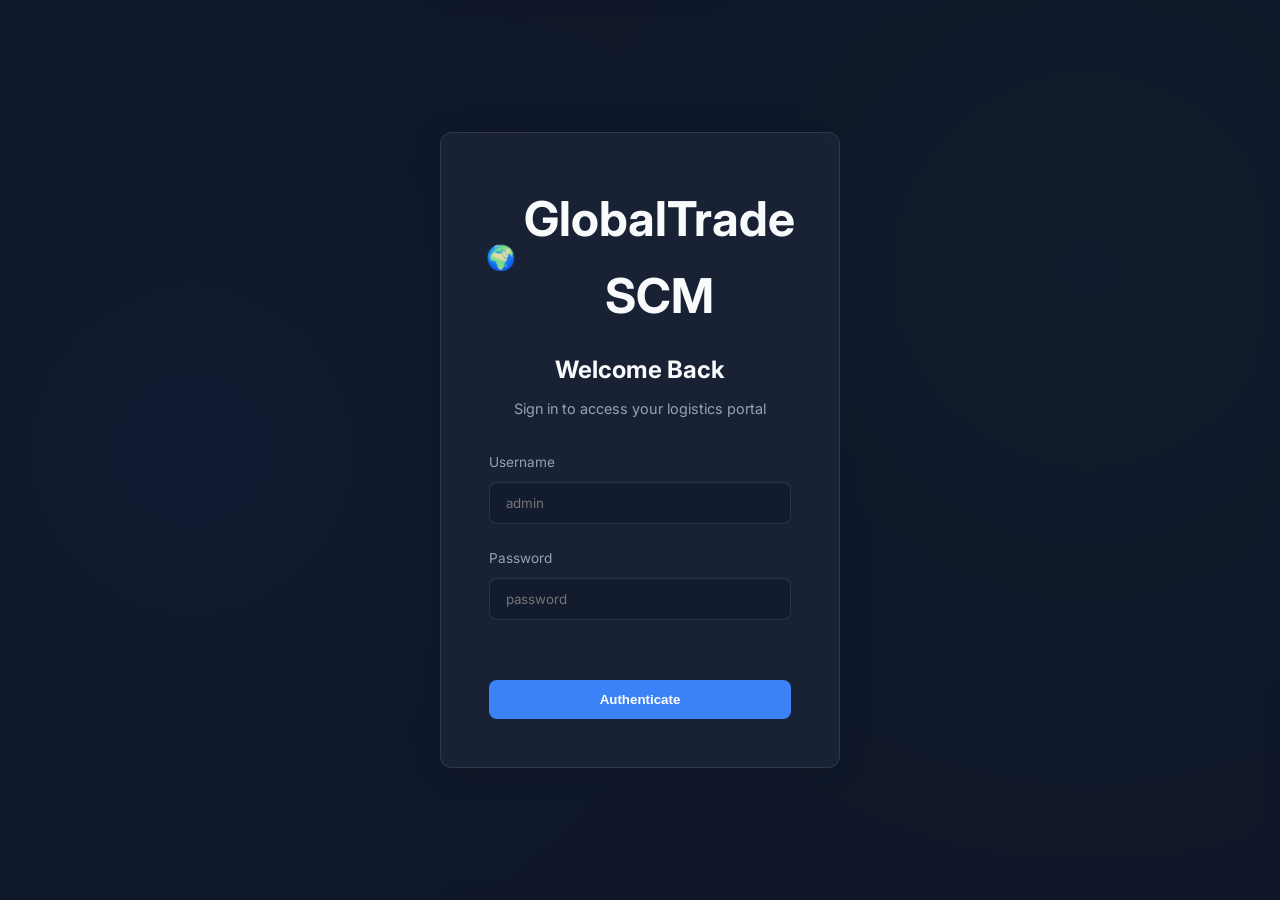
==== scm-web/src/main/webapp/index.html @ b2ce6d3a "fix" ====
<!DOCTYPE html>
<html lang="en">
<head>
    <meta charset="UTF-8">
    <meta name="viewport" content="width=device-width, initial-scale=1.0">
    <title>GlobalTrade Logistics Portal</title>
    <link href="https://fonts.googleapis.com/css2?family=Inter:wght@300;400;600;700&display=swap" rel="stylesheet">
    <link rel="stylesheet" href="css/style.css">
</head>
<body>
    <!-- Login Overlay -->
    <div id="login-overlay" class="overlay active">
        <div class="glass-panel login-box">
            <div class="logo">
                <span class="icon">🌍</span>
                <h1>GlobalTrade SCM</h1>
            </div>
            <h2>Welcome Back</h2>
            <p>Sign in to access your logistics portal</p>
            
            <form id="login-form">
                <div class="input-group">
                    <label for="username">Username</label>
                    <input type="text" id="username" name="username" required placeholder="admin">
                </div>
                <div class="input-group">
                    <label for="password">Password</label>
                    <input type="password" id="password" name="password" required placeholder="password">
                </div>
                <div id="login-error" class="error-message"></div>
                <button type="submit" class="btn-primary">Authenticate</button>
            </form>
        </div>
    </div>

    <!-- Main Dashboard -->
    <div id="dashboard" class="dashboard-container hidden">
        <!-- Sidebar Navigation -->
        <aside class="glass-panel sidebar">
            <div class="logo">
                <span class="icon">🌍</span>
                <h2>GlobalTrade</h2>
            </div>
            <nav class="nav-menu">
                <a href="#" class="nav-item active" data-target="overview">
                    <span class="nav-icon">📊</span> Overview
                </a>
                <a href="#" class="nav-item" data-target="shipments">
                    <span class="nav-icon">🚢</span> Active Shipments
                </a>
                <a href="#" class="nav-item" data-target="inventory">
                    <span class="nav-icon">📦</span> Low Stock Alerts
                </a>
                <a href="#" class="nav-item" data-target="vendors">
                    <span class="nav-icon">🤝</span> Vendors
                </a>
            </nav>
            
            <div class="user-profile">
                <div class="avatar">U</div>
                <div class="user-info">
                    <span id="display-user">User</span>
                    <button id="logout-btn" class="btn-text">Logout</button>
                </div>
            </div>
        </aside>

        <!-- Main Content Area -->
        <main class="main-content">
            <header class="topbar">
                <h1>Logistics Overview</h1>
                <div class="actions">
                    <button class="btn-icon">🔔 <span class="badge">3</span></button>
                    <button class="btn-icon">⚙️</button>
                </div>
            </header>

            <!-- Overview Section -->
            <section id="section-overview" class="content-section active">
                <div class="stats-grid">
                    <div class="glass-card stat-card">
                        <h3>Active Shipments</h3>
                        <div class="stat-value" id="stat-shipments">-</div>
                        <div class="stat-trend positive">↑ Live Tracking</div>
                    </div>
                    <div class="glass-card stat-card">
                        <h3>Low Stock Items</h3>
                        <div class="stat-value" id="stat-inventory">-</div>
                        <div class="stat-trend negative">Attention Required</div>
                    </div>
                    <div class="glass-card stat-card">
                        <h3>System Status</h3>
                        <div class="stat-value text-success">Online</div>
                        <div class="stat-trend">All services operational</div>
                    </div>
                </div>

                <div class="data-panels">
                    <!-- Recent Shipments Panel -->
                    <div class="glass-panel data-panel">
                        <div class="panel-header">
                            <h2>Recent Active Shipments</h2>
                            <button class="btn-secondary btn-sm" id="refresh-shipments">Refresh</button>
                        </div>
                        <div class="table-responsive">
                            <table class="data-table">
                                <thead>
                                    <tr>
                                        <th>Tracking #</th>
                                        <th>Status</th>
                                        <th>Origin</th>
                                        <th>Destination</th>
                                        <th>Est. Delivery</th>
                                    </tr>
                                </thead>
                                <tbody id="shipments-body">
                                    <tr><td colspan="5" class="text-center">Loading...</td></tr>
                                </tbody>
                            </table>
                        </div>
                    </div>

                    <!-- Low Stock Panel -->
                    <div class="glass-panel data-panel">
                        <div class="panel-header">
                            <h2>Inventory Alerts</h2>
                            <button class="btn-secondary btn-sm" id="refresh-inventory">Refresh</button>
                        </div>
                        <div class="table-responsive">
                            <table class="data-table">
                                <thead>
                                    <tr>
                                        <th>SKU</th>
                                        <th>Name</th>
                                        <th>Current Level</th>
                                        <th>Reorder Point</th>
                                        <th>Status</th>
                                    </tr>
                                </thead>
                                <tbody id="inventory-body">
                                    <tr><td colspan="5" class="text-center">Loading...</td></tr>
                                </tbody>
                            </table>
                        </div>
                    </div>
                </div>
            </section>
        </main>
    </div>

    <script type="module" src="js/app.js"></script>
</body>
</html>
---- scm-web/src/main/webapp/css/style.css ----
:root {
    --bg-color: #0f172a;
    --text-color: #f8fafc;
    --text-muted: #94a3b8;
    --primary: #3b82f6;
    --primary-hover: #2563eb;
    --danger: #ef4444;
    --success: #10b981;
    --glass-bg: rgba(30, 41, 59, 0.7);
    --glass-border: rgba(255, 255, 255, 0.1);
    --shadow: 0 4px 30px rgba(0, 0, 0, 0.1);
    --border-radius: 12px;
}

* {
    box-sizing: border-box;
    margin: 0;
    padding: 0;
}

body {
    font-family: 'Inter', sans-serif;
    background-color: var(--bg-color);
    color: var(--text-color);
    line-height: 1.6;
    height: 100vh;
    overflow: hidden;
    background-image: 
        radial-gradient(circle at 15% 50%, rgba(59, 130, 246, 0.15) 0%, transparent 50%),
        radial-gradient(circle at 85% 30%, rgba(16, 185, 129, 0.15) 0%, transparent 50%);
}

/* Glassmorphism Classes */
.glass-panel, .glass-card {
    background: var(--glass-bg);
    backdrop-filter: blur(12px);
    -webkit-backdrop-filter: blur(12px);
    border: 1px solid var(--glass-border);
    border-radius: var(--border-radius);
    box-shadow: var(--shadow);
}

/* Overlays */
.overlay {
    position: fixed;
    inset: 0;
    background: rgba(15, 23, 42, 0.8);
    backdrop-filter: blur(8px);
    display: flex;
    justify-content: center;
    align-items: center;
    z-index: 1000;
    opacity: 0;
    pointer-events: none;
    transition: opacity 0.3s ease;
}

.overlay.active {
    opacity: 1;
    pointer-events: all;
}

.hidden {
    display: none !important;
}

/* Login Box */
.login-box {
    padding: 3rem;
    width: 100%;
    max-width: 400px;
    text-align: center;
    transform: translateY(20px);
    transition: transform 0.3s ease;
}

.overlay.active .login-box {
    transform: translateY(0);
}

.login-box h2 {
    margin: 1rem 0 0.5rem;
}

.login-box p {
    color: var(--text-muted);
    margin-bottom: 2rem;
    font-size: 0.9rem;
}

.logo {
    display: flex;
    align-items: center;
    justify-content: center;
    gap: 0.5rem;
    font-size: 1.5rem;
    font-weight: 700;
}

.input-group {
    margin-bottom: 1.5rem;
    text-align: left;
}

.input-group label {
    display: block;
    margin-bottom: 0.5rem;
    font-size: 0.85rem;
    color: var(--text-muted);
}

.input-group input {
    width: 100%;
    padding: 0.75rem 1rem;
    border-radius: 8px;
    background: rgba(15, 23, 42, 0.5);
    border: 1px solid var(--glass-border);
    color: white;
    font-family: inherit;
    transition: border-color 0.2s, box-shadow 0.2s;
}

.input-group input:focus {
    outline: none;
    border-color: var(--primary);
    box-shadow: 0 0 0 3px rgba(59, 130, 246, 0.2);
}

.btn-primary {
    width: 100%;
    padding: 0.75rem;
    background: var(--primary);
    color: white;
    border: none;
    border-radius: 8px;
    font-weight: 600;
    cursor: pointer;
    transition: background 0.2s, transform 0.1s;
}

.btn-primary:hover {
    background: var(--primary-hover);
}

.btn-primary:active {
    transform: scale(0.98);
}

.error-message {
    color: var(--danger);
    font-size: 0.85rem;
    margin-bottom: 1rem;
    min-height: 20px;
}

/* Dashboard Layout */
.dashboard-container {
    display: grid;
    grid-template-columns: 250px 1fr;
    height: 100vh;
}

.sidebar {
    padding: 2rem 1.5rem;
    display: flex;
    flex-direction: column;
    border-radius: 0;
    border-top: none;
    border-bottom: none;
    border-left: none;
}

.sidebar .logo {
    justify-content: flex-start;
    margin-bottom: 3rem;
}

.nav-menu {
    flex: 1;
    display: flex;
    flex-direction: column;
    gap: 0.5rem;
}

.nav-item {
    display: flex;
    align-items: center;
    gap: 1rem;
    padding: 0.75rem 1rem;
    color: var(--text-muted);
    text-decoration: none;
    border-radius: 8px;
    transition: background 0.2s, color 0.2s;
}

.nav-item:hover, .nav-item.active {
    background: rgba(255, 255, 255, 0.05);
    color: var(--text-color);
}

.nav-item.active {
    border-left: 3px solid var(--primary);
}

.user-profile {
    display: flex;
    align-items: center;
    gap: 1rem;
    padding-top: 2rem;
    border-top: 1px solid var(--glass-border);
}

.avatar {
    width: 40px;
    height: 40px;
    border-radius: 50%;
    background: var(--primary);
    display: flex;
    align-items: center;
    justify-content: center;
    font-weight: 600;
}

.user-info {
    display: flex;
    flex-direction: column;
}

.btn-text {
    background: none;
    border: none;
    color: var(--text-muted);
    font-size: 0.8rem;
    text-align: left;
    cursor: pointer;
    margin-top: 0.2rem;
}

.btn-text:hover {
    color: var(--text-color);
    text-decoration: underline;
}

/* Main Content */
.main-content {
    padding: 2rem 3rem;
    overflow-y: auto;
}

.topbar {
    display: flex;
    justify-content: space-between;
    align-items: center;
    margin-bottom: 2rem;
}

.actions {
    display: flex;
    gap: 1rem;
}

.btn-icon {
    background: var(--glass-bg);
    border: 1px solid var(--glass-border);
    color: var(--text-color);
    width: 40px;
    height: 40px;
    border-radius: 50%;
    cursor: pointer;
    position: relative;
    transition: background 0.2s;
}

.btn-icon:hover {
    background: rgba(255, 255, 255, 0.1);
}

.badge {
    position: absolute;
    top: -5px;
    right: -5px;
    background: var(--danger);
    color: white;
    font-size: 0.7rem;
    padding: 2px 6px;
    border-radius: 10px;
}

/* Stats Grid */
.stats-grid {
    display: grid;
    grid-template-columns: repeat(auto-fit, minmax(250px, 1fr));
    gap: 1.5rem;
    margin-bottom: 2rem;
}

.stat-card {
    padding: 1.5rem;
}

.stat-card h3 {
    font-size: 0.9rem;
    color: var(--text-muted);
    font-weight: 500;
}

.stat-value {
    font-size: 2.5rem;
    font-weight: 700;
    margin: 0.5rem 0;
}

.stat-trend {
    font-size: 0.85rem;
    color: var(--text-muted);
}

.stat-trend.positive { color: var(--success); }
.stat-trend.negative { color: var(--danger); }
.text-success { color: var(--success); }

/* Data Panels */
.data-panels {
    display: grid;
    grid-template-columns: 1fr;
    gap: 2rem;
}

.data-panel {
    padding: 1.5rem;
}

.panel-header {
    display: flex;
    justify-content: space-between;
    align-items: center;
    margin-bottom: 1.5rem;
}

.panel-header h2 {
    font-size: 1.2rem;
    font-weight: 600;
}

.btn-secondary {
    background: rgba(255, 255, 255, 0.05);
    border: 1px solid var(--glass-border);
    color: var(--text-color);
    padding: 0.5rem 1rem;
    border-radius: 6px;
    cursor: pointer;
    transition: background 0.2s;
}

.btn-secondary:hover {
    background: rgba(255, 255, 255, 0.1);
}

.btn-sm {
    font-size: 0.8rem;
    padding: 0.4rem 0.8rem;
}

/* Tables */
.table-responsive {
    overflow-x: auto;
}

.data-table {
    width: 100%;
    border-collapse: collapse;
}

.data-table th, .data-table td {
    padding: 1rem;
    text-align: left;
    border-bottom: 1px solid var(--glass-border);
}

.data-table th {
    font-weight: 600;
    color: var(--text-muted);
    font-size: 0.85rem;
    text-transform: uppercase;
    letter-spacing: 0.05em;
}

.data-table tr:last-child td {
    border-bottom: none;
}

.text-center {
    text-align: center;
}

.status-badge {
    padding: 0.3rem 0.6rem;
    border-radius: 12px;
    font-size: 0.8rem;
    font-weight: 600;
}

.status-badge.in_transit {
    background: rgba(59, 130, 246, 0.2);
    color: #60a5fa;
}

.status-badge.delivered {
    background: rgba(16, 185, 129, 0.2);
    color: #34d399;
}

.status-badge.delayed {
    background: rgba(239, 68, 68, 0.2);
    color: #f87171;
}

.status-badge.low_stock {
    background: rgba(245, 158, 11, 0.2);
    color: #fbbf24;
}

.status-badge.critical {
    background: rgba(239, 68, 68, 0.2);
    color: #f87171;
}
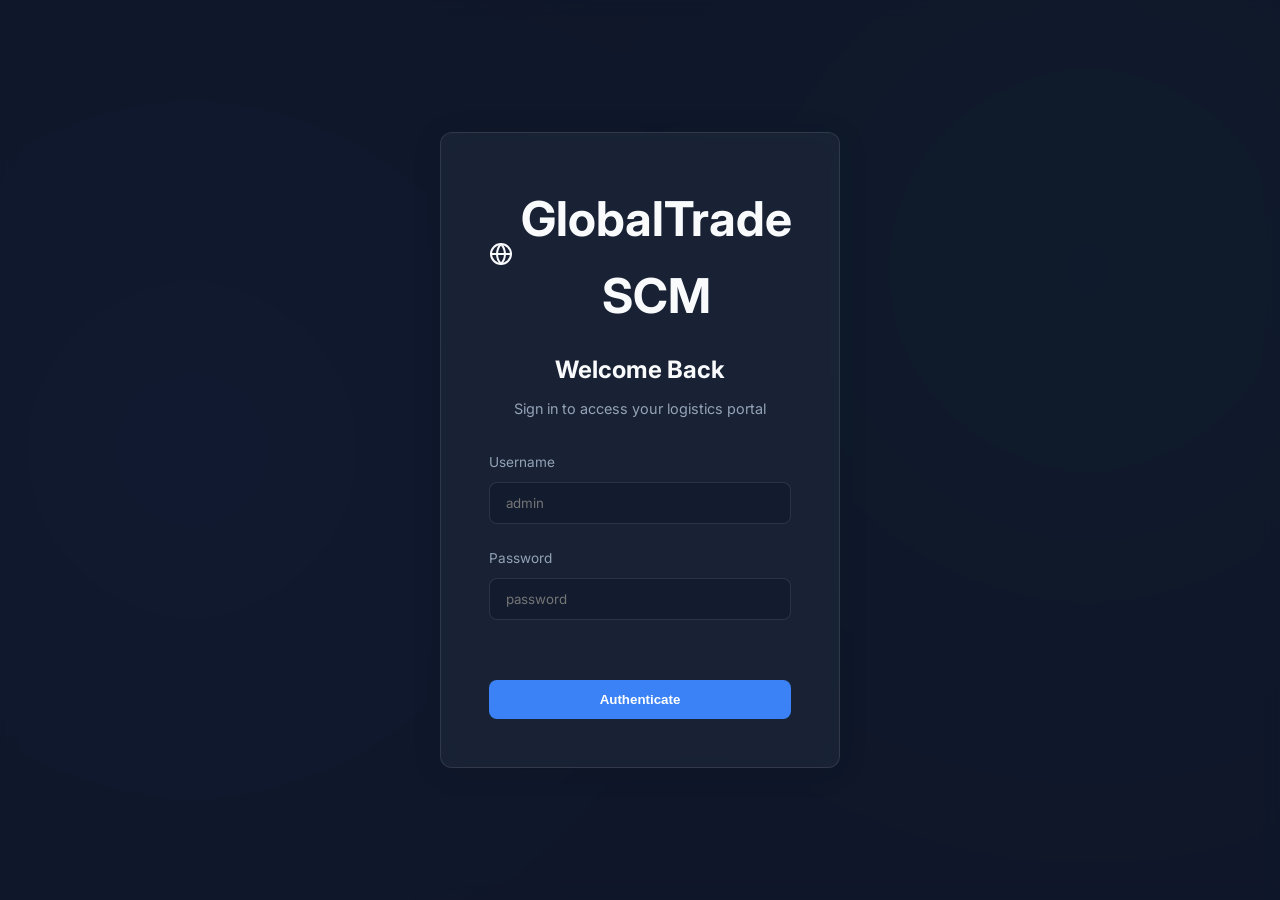
==== commit 1262f278: "finals" ====
--- a/scm-web/src/main/webapp/index.html
+++ b/scm-web/src/main/webapp/index.html
@@ -12,7 +12,7 @@
     <div id="login-overlay" class="overlay active">
         <div class="glass-panel login-box">
             <div class="logo">
-                <span class="icon">🌍</span>
+                <span class="icon"><svg width="24" height="24" viewBox="0 0 24 24" fill="none" stroke="currentColor" stroke-width="2" stroke-linecap="round" stroke-linejoin="round"><circle cx="12" cy="12" r="10"></circle><line x1="2" y1="12" x2="22" y2="12"></line><path d="M12 2a15.3 15.3 0 0 1 4 10 15.3 15.3 0 0 1-4 10 15.3 15.3 0 0 1-4-10 15.3 15.3 0 0 1 4-10z"></path></svg></span>
                 <h1>GlobalTrade SCM</h1>
             </div>
             <h2>Welcome Back</h2>
@@ -33,26 +33,57 @@
         </div>
     </div>
 
+    <!-- Logout Message Overlay -->
+    <div id="logout-overlay" class="overlay hidden">
+        <div class="glass-panel login-box">
+            <h2>Successfully Logged Out</h2>
+            <p style="color: var(--success); margin: 2rem 0;">
+                For security reasons, your browser temporarily caches your credentials. 
+                <strong>To completely clear your session, please close this browser tab or window.</strong>
+            </p>
+        </div>
+    </div>
+
+    <!-- Action Modal -->
+    <div id="action-modal" class="overlay hidden">
+        <div class="glass-panel login-box" style="max-width: 500px;">
+            <h2 id="modal-title">Action Title</h2>
+            <p id="modal-desc">Description</p>
+            
+            <form id="action-form">
+                <div id="modal-inputs"></div>
+                <div id="modal-error" class="error-message"></div>
+                <div class="actions" style="margin-top: 1rem; justify-content: space-between;">
+                    <button type="button" class="btn-secondary" id="modal-cancel">Cancel</button>
+                    <button type="submit" class="btn-primary" id="modal-submit">Confirm</button>
+                </div>
+            </form>
+        </div>
+    </div>
+
     <!-- Main Dashboard -->
     <div id="dashboard" class="dashboard-container hidden">
         <!-- Sidebar Navigation -->
         <aside class="glass-panel sidebar">
             <div class="logo">
-                <span class="icon">🌍</span>
+                <span class="icon"><svg width="24" height="24" viewBox="0 0 24 24" fill="none" stroke="currentColor" stroke-width="2" stroke-linecap="round" stroke-linejoin="round"><circle cx="12" cy="12" r="10"></circle><line x1="2" y1="12" x2="22" y2="12"></line><path d="M12 2a15.3 15.3 0 0 1 4 10 15.3 15.3 0 0 1-4 10 15.3 15.3 0 0 1-4-10 15.3 15.3 0 0 1 4-10z"></path></svg></span>
                 <h2>GlobalTrade</h2>
             </div>
             <nav class="nav-menu">
                 <a href="#" class="nav-item active" data-target="overview">
-                    <span class="nav-icon">📊</span> Overview
+                    <span class="nav-icon"><svg width="20" height="20" viewBox="0 0 24 24" fill="none" stroke="currentColor" stroke-width="2" stroke-linecap="round" stroke-linejoin="round"><line x1="18" y1="20" x2="18" y2="10"></line><line x1="12" y1="20" x2="12" y2="4"></line><line x1="6" y1="20" x2="6" y2="14"></line></svg></span> Overview
                 </a>
                 <a href="#" class="nav-item" data-target="shipments">
-                    <span class="nav-icon">🚢</span> Active Shipments
+                    <span class="nav-icon"><svg width="20" height="20" viewBox="0 0 24 24" fill="none" stroke="currentColor" stroke-width="2" stroke-linecap="round" stroke-linejoin="round"><rect x="1" y="3" width="15" height="13"></rect><polygon points="16 8 20 8 23 11 23 16 16 16 16 8"></polygon><circle cx="5.5" cy="18.5" r="2.5"></circle><circle cx="18.5" cy="18.5" r="2.5"></circle></svg></span> Shipments
                 </a>
                 <a href="#" class="nav-item" data-target="inventory">
-                    <span class="nav-icon">📦</span> Low Stock Alerts
+                    <span class="nav-icon"><svg width="20" height="20" viewBox="0 0 24 24" fill="none" stroke="currentColor" stroke-width="2" stroke-linecap="round" stroke-linejoin="round"><path d="M21 16V8a2 2 0 0 0-1-1.73l-7-4a2 2 0 0 0-2 0l-7 4A2 2 0 0 0 3 8v8a2 2 0 0 0 1 1.73l7 4a2 2 0 0 0 2 0l7-4A2 2 0 0 0 21 16z"></path><polyline points="3.27 6.96 12 12.01 20.73 6.96"></polyline><line x1="12" y1="22.08" x2="12" y2="12"></line></svg></span> Inventory
                 </a>
                 <a href="#" class="nav-item" data-target="vendors">
-                    <span class="nav-icon">🤝</span> Vendors
+                    <span class="nav-icon"><svg width="20" height="20" viewBox="0 0 24 24" fill="none" stroke="currentColor" stroke-width="2" stroke-linecap="round" stroke-linejoin="round"><path d="M17 21v-2a4 4 0 0 0-4-4H5a4 4 0 0 0-4 4v2"></path><circle cx="9" cy="7" r="4"></circle><path d="M23 21v-2a4 4 0 0 0-3-3.87"></path><path d="M16 3.13a4 4 0 0 1 0 7.75"></path></svg></span> Vendors
+                </a>
+                <a href="#" class="nav-item" data-target="customs">
+                    <span class="nav-icon"><svg width="20" height="20" viewBox="0 0 24 24" fill="none" stroke="currentColor" stroke-width="2" stroke-linecap="round" stroke-linejoin="round"><path d="M14 2H6a2 2 0 0 0-2 2v16a2 2 0 0 0 2 2h12a2 2 0 0 0 2-2V8z"></path><polyline points="14 2 14 8 20 8"></polyline><line x1="16" y1="13" x2="8" y2="13"></line><line x1="16" y1="17" x2="8" y2="17"></line><polyline points="10 9 9 9 8 9"></polyline></svg></span> Customs
                 </a>
             </nav>
             
@@ -68,10 +99,12 @@
         <!-- Main Content Area -->
         <main class="main-content">
             <header class="topbar">
-                <h1>Logistics Overview</h1>
+                <h1 id="page-title">Logistics Overview</h1>
                 <div class="actions">
-                    <button class="btn-icon">🔔 <span class="badge">3</span></button>
-                    <button class="btn-icon">⚙️</button>
+                    <button class="btn-icon">
+                        <svg width="20" height="20" viewBox="0 0 24 24" fill="none" stroke="currentColor" stroke-width="2" stroke-linecap="round" stroke-linejoin="round" style="margin-top: 4px;"><path d="M18 8A6 6 0 0 0 6 8c0 7-3 9-3 9h18s-3-2-3-9"></path><path d="M13.73 21a2 2 0 0 1-3.46 0"></path></svg>
+                        <span class="badge">3</span>
+                    </button>
                 </div>
             </header>
 
@@ -94,54 +127,112 @@
                         <div class="stat-trend">All services operational</div>
                     </div>
                 </div>
-
-                <div class="data-panels">
-                    <!-- Recent Shipments Panel -->
-                    <div class="glass-panel data-panel">
-                        <div class="panel-header">
-                            <h2>Recent Active Shipments</h2>
+            </section>
+
+            <!-- Shipments Section -->
+            <section id="section-shipments" class="content-section hidden">
+                <div class="glass-panel data-panel">
+                    <div class="panel-header">
+                        <h2>Active Shipments</h2>
+                        <div class="actions">
+                            <input type="text" id="track-input" placeholder="Tracking Number" style="padding: 0.5rem; border-radius: 6px; border: 1px solid var(--glass-border); background: rgba(15,23,42,0.5); color: white;">
+                            <button class="btn-secondary btn-sm" id="btn-track">Track</button>
+                            <button class="btn-primary btn-sm" id="btn-create-shipment">Create Shipment</button>
                             <button class="btn-secondary btn-sm" id="refresh-shipments">Refresh</button>
                         </div>
-                        <div class="table-responsive">
-                            <table class="data-table">
-                                <thead>
-                                    <tr>
-                                        <th>Tracking #</th>
-                                        <th>Status</th>
-                                        <th>Origin</th>
-                                        <th>Destination</th>
-                                        <th>Est. Delivery</th>
-                                    </tr>
-                                </thead>
-                                <tbody id="shipments-body">
-                                    <tr><td colspan="5" class="text-center">Loading...</td></tr>
-                                </tbody>
-                            </table>
-                        </div>
-                    </div>
-
-                    <!-- Low Stock Panel -->
-                    <div class="glass-panel data-panel">
-                        <div class="panel-header">
-                            <h2>Inventory Alerts</h2>
+                    </div>
+                    <div id="track-result" style="margin-bottom: 1rem; color: var(--success);"></div>
+                    <div class="table-responsive">
+                        <table class="data-table">
+                            <thead>
+                                <tr>
+                                    <th>Tracking #</th>
+                                    <th>Status</th>
+                                    <th>Origin</th>
+                                    <th>Destination</th>
+                                    <th>Est. Delivery</th>
+                                    <th>Action</th>
+                                </tr>
+                            </thead>
+                            <tbody id="shipments-body">
+                                <tr><td colspan="6" class="text-center">Loading...</td></tr>
+                            </tbody>
+                        </table>
+                    </div>
+                </div>
+            </section>
+
+            <!-- Inventory Section -->
+            <section id="section-inventory" class="content-section hidden">
+                <div class="glass-panel data-panel">
+                    <div class="panel-header">
+                        <h2>Inventory Management</h2>
+                        <div class="actions">
+                            <button class="btn-primary btn-sm" id="btn-create-inventory">Add Inventory</button>
                             <button class="btn-secondary btn-sm" id="refresh-inventory">Refresh</button>
                         </div>
-                        <div class="table-responsive">
-                            <table class="data-table">
-                                <thead>
-                                    <tr>
-                                        <th>SKU</th>
-                                        <th>Name</th>
-                                        <th>Current Level</th>
-                                        <th>Reorder Point</th>
-                                        <th>Status</th>
-                                    </tr>
-                                </thead>
-                                <tbody id="inventory-body">
-                                    <tr><td colspan="5" class="text-center">Loading...</td></tr>
-                                </tbody>
-                            </table>
+                    </div>
+                    <div class="table-responsive">
+                        <table class="data-table">
+                            <thead>
+                                <tr>
+                                    <th>SKU</th>
+                                    <th>Name</th>
+                                    <th>Quantity</th>
+                                    <th>Threshold</th>
+                                    <th>Status</th>
+                                    <th>Action</th>
+                                </tr>
+                            </thead>
+                            <tbody id="inventory-body">
+                                <tr><td colspan="6" class="text-center">Loading...</td></tr>
+                            </tbody>
+                        </table>
+                    </div>
+                </div>
+            </section>
+
+            <!-- Vendors Section -->
+            <section id="section-vendors" class="content-section hidden">
+                <div class="glass-panel data-panel">
+                    <div class="panel-header">
+                        <h2>Vendor Management</h2>
+                        <div class="actions">
+                            <input type="text" id="vendor-input" placeholder="Vendor ID (e.g. 1)" style="padding: 0.5rem; border-radius: 6px; border: 1px solid var(--glass-border); background: rgba(15,23,42,0.5); color: white;">
+                            <button class="btn-secondary btn-sm" id="btn-assess-vendor">Assess</button>
+                            <button class="btn-primary btn-sm" id="btn-create-vendor">Register Vendor</button>
+                            <button class="btn-secondary btn-sm" id="btn-add-metric">Add Metric</button>
                         </div>
+                    </div>
+                    <div id="vendor-result" style="margin-top: 1rem;">
+                        <p class="text-muted">Enter a Vendor ID above to run an automated performance assessment.</p>
+                    </div>
+                </div>
+            </section>
+
+            <!-- Customs Section -->
+            <section id="section-customs" class="content-section hidden">
+                <div class="glass-panel data-panel">
+                    <div class="panel-header">
+                        <h2>Approaching Customs Deadlines</h2>
+                        <button class="btn-secondary btn-sm" id="refresh-customs">Refresh</button>
+                    </div>
+                    <div class="table-responsive">
+                        <table class="data-table">
+                            <thead>
+                                <tr>
+                                    <th>Doc ID</th>
+                                    <th>Type</th>
+                                    <th>Shipment ID</th>
+                                    <th>Status</th>
+                                    <th>Deadline</th>
+                                    <th>Action</th>
+                                </tr>
+                            </thead>
+                            <tbody id="customs-body">
+                                <tr><td colspan="6" class="text-center">Loading...</td></tr>
+                            </tbody>
+                        </table>
                     </div>
                 </div>
             </section>
--- a/scm-web/src/main/webapp/css/style.css
+++ b/scm-web/src/main/webapp/css/style.css
@@ -156,7 +156,7 @@
 /* Dashboard Layout */
 .dashboard-container {
     display: grid;
-    grid-template-columns: 250px 1fr;
+    grid-template-columns: 280px 1fr;
     height: 100vh;
 }
 
@@ -224,6 +224,13 @@
 .user-info {
     display: flex;
     flex-direction: column;
+    overflow: hidden;
+}
+
+#display-user {
+    white-space: nowrap;
+    overflow: hidden;
+    text-overflow: ellipsis;
 }
 
 .btn-text {
